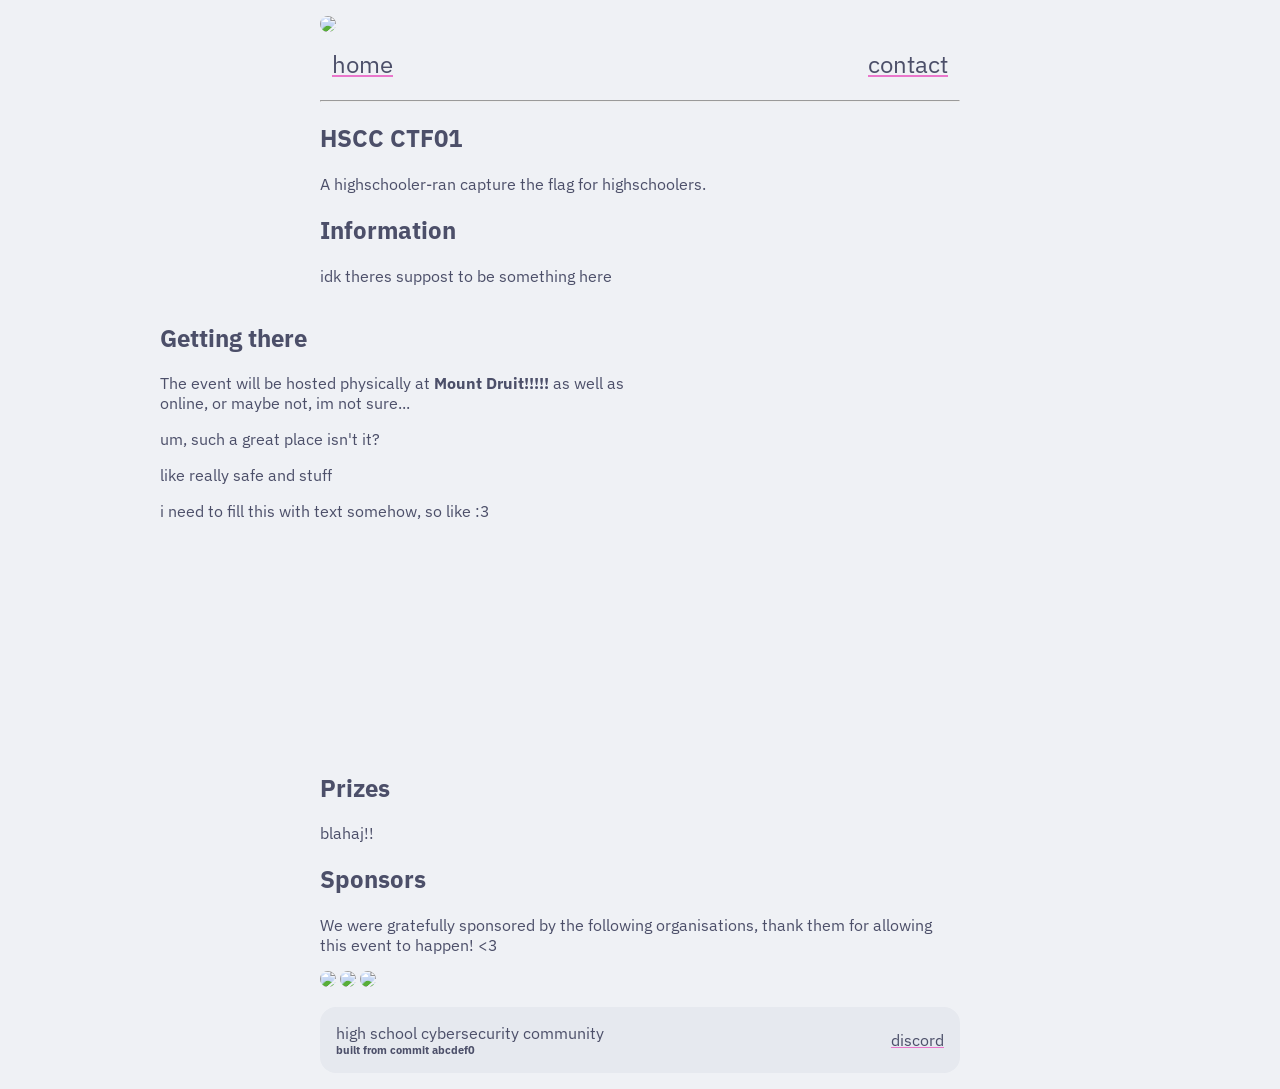
==== index.html @ f52606c4 "Create index.html" ====
<!DOCTYPE html>
<html lang="en">

<head>
  <title>HSCC:CTF</title>
  <meta charset="utf-8">
  <meta name="viewport" content="width=device-width, initial-scale=1">
  <link rel="icon" type="image/x-icon" href="/favicon.ico">
  <link rel="stylesheet" href="/styles.css">
</head>

<body>
  <header class="center">
    <img src="/media/logo.jpg">
    <nav>
      <a href="/">home</a>
      <a href="/contact">contact</a>
    </nav>
    <hr>
  </header>

  <article>
    <h1>HSCC CTF01</h1>
    <p>A highschooler-ran capture the flag for highschoolers.</p>

    <h2>Information</h2>
    <p>idk theres suppost to be something here</p>
    <div class="width-outside-parent">
      <div>
        <h2>Getting there</h2>
        <p>The event will be hosted physically at <b>Mount Druit!!!!!</b> as well as online, or maybe not, im not sure...</p>
        <p>um, such a great place isn't it?</p>
        <p>like really safe and stuff</p>
        <p>i need to fill this with text somehow, so like :3</p>
      </div>
      <iframe src="https://www.google.com/maps/embed?pb=!1m18!1m12!1m3!1d53067.459254096604!2d150.7724800870564!3d-33.76799875563711!2m3!1f0!2f0!3f0!3m2!1i1024!2i768!4f13.1!3m3!1m2!1s0x6b12908f9ba83c33%3A0x5017d681632c230!2sMount%20Druitt%20NSW%202770!5e0!3m2!1sen!2sau!4v1789471751673!5m2!1sen!2sau" width="600" height="450" style="border:0;" allowfullscreen="" loading="lazy" referrerpolicy="strict-origin-when-cross-origin"></iframe>
    </div>

    <h2>Prizes</h2>
    <p>blahaj!!</h2>

    <h2>Sponsors</h2>
    <p>We were gratefully sponsored by the following organisations, thank them for allowing this event to happen! <3</p>
    <img src="/media/sponsors/1.jpg">
    <img src="/media/sponsors/2.jpg">
    <img src="/media/sponsors/3.jpg">
  </article>

  <footer>
    <div id="footer-left">
      <p>high school cybersecurity community</p>
      <h6>built from commit abcdef0</h6>
    </div>
    <nav>
      <a href="/discord">discord</a>
    </nav>
  </footer>
</body>
---- styles.css ----
/* ibm plex sans font */
@import url('https://fonts.googleapis.com/css2?family=IBM+Plex+Sans:ital,wght@0,100..700;1,100..700&display=swap');

:root {
  --accent: oklch(0.726 0.174 338.433);
  --text: oklch(0.435 0.043 279.325);
  --background: oklch(0.958 0.006 264.532);
  --container-background: oklch(0.933 0.009 264.521);
}

@media (prefers-color-scheme: dark) {
  :root {
    --accent: oklch(0.870 0.075 336.304);
    --text: oklch(0.879 0.043 272.277);
    --background: oklch(0.243 0.030 283.911);
    --container-background: oklch(0.216 0.025 284.065);
  }
}

* {
  border-radius: 1rem ;
}

body {
  background-color: var(--background);
  width: min(40rem, 90vw);
  color: var(--text);
  margin: auto;

  font-family: "IBM Plex Sans", sans-serif;
  font-optical-sizing: auto;
  font-style: normal;
}

/* General styles */
a {
  color: var(--text);
  text-decoration-color: var(--accent);
  transition-duration: 0.2s;
}

a:hover {
  color: var(--accent);
  transform: translateY(-0.2em);
  display: inline-block;
}

img {
  max-width: min(40rem, 90vw);
  height: auto;
}

header {
  margin: 1rem 0px 1rem 0px;
  nav {
    font-size: 1.5em;
    padding: 0.5em;
    display: flex;
    justify-content: space-between;
  }
}

footer {
  padding: 1rem;
  margin: 1rem 0px 1rem 0px;
  background-color: var(--container-background);

  display: flex;
  flex-direction: row;
  justify-content: center;
  align-items: center;

  * {
    flex: 1;
  }

  #footer-left * {
    margin: 0px;
  }

  nav {
    height: 100%;
    text-align: right;
  }
}

/* Special Styles */
.width-outside-parent {
  width: calc(100% + 20rem);
  margin-left: -10rem;
  margin-right: -10rem;
  display: flex;
  gap: 1rem;

  >* {
    width: 50%;
  }
}

@media (max-width: 40rem) {
  .width-outside-parent {
    all: unset;
    >* {
      width: 100%;
    }
  }
}
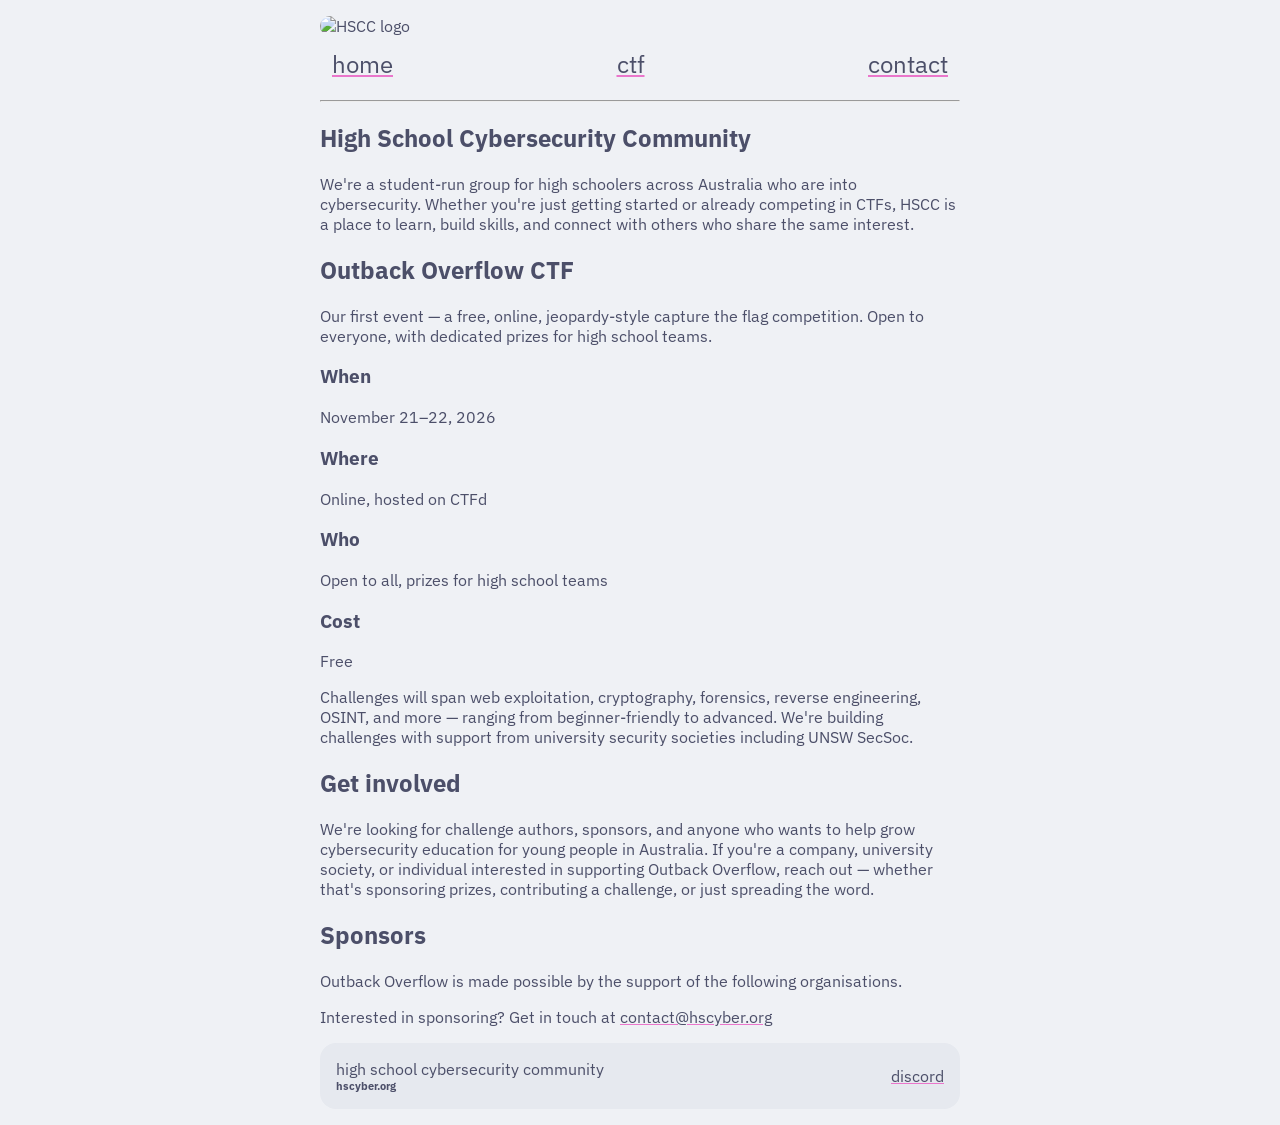
==== commit a58117e7: "Update index.html" ====
--- a/index.html
+++ b/index.html
@@ -1,58 +1,73 @@
 <!DOCTYPE html>
 <html lang="en">
-
 <head>
-  <title>HSCC:CTF</title>
+  <title>High School Cybersecurity Community</title>
   <meta charset="utf-8">
   <meta name="viewport" content="width=device-width, initial-scale=1">
+  <meta name="description" content="A student-run community growing the next generation of cybersecurity talent across Australia.">
   <link rel="icon" type="image/x-icon" href="/favicon.ico">
   <link rel="stylesheet" href="/styles.css">
 </head>
+<body>
 
-<body>
-  <header class="center">
-    <img src="/media/logo.jpg">
+  <header>
+    <img src="/media/logo.png" alt="HSCC logo">
     <nav>
       <a href="/">home</a>
-      <a href="/contact">contact</a>
+      <a href="/ctf.html">ctf</a>
+      <a href="/contact.html">contact</a>
     </nav>
     <hr>
   </header>
 
   <article>
-    <h1>HSCC CTF01</h1>
-    <p>A highschooler-ran capture the flag for highschoolers.</p>
+    <h1>High School Cybersecurity Community</h1>
+    <p>We're a student-run group for high schoolers across Australia who are into cybersecurity. Whether you're just getting started or already competing in CTFs, HSCC is a place to learn, build skills, and connect with others who share the same interest.</p>
 
-    <h2>Information</h2>
-    <p>idk theres suppost to be something here</p>
-    <div class="width-outside-parent">
-      <div>
-        <h2>Getting there</h2>
-        <p>The event will be hosted physically at <b>Mount Druit!!!!!</b> as well as online, or maybe not, im not sure...</p>
-        <p>um, such a great place isn't it?</p>
-        <p>like really safe and stuff</p>
-        <p>i need to fill this with text somehow, so like :3</p>
+    <h2>Outback Overflow CTF</h2>
+    <p>Our first event — a free, online, jeopardy-style capture the flag competition. Open to everyone, with dedicated prizes for high school teams.</p>
+
+    <div class="detail-grid">
+      <div class="detail-item">
+        <h3>When</h3>
+        <p>November 21–22, 2026</p>
       </div>
-      <iframe src="https://www.google.com/maps/embed?pb=!1m18!1m12!1m3!1d53067.459254096604!2d150.7724800870564!3d-33.76799875563711!2m3!1f0!2f0!3f0!3m2!1i1024!2i768!4f13.1!3m3!1m2!1s0x6b12908f9ba83c33%3A0x5017d681632c230!2sMount%20Druitt%20NSW%202770!5e0!3m2!1sen!2sau!4v1789471751673!5m2!1sen!2sau" width="600" height="450" style="border:0;" allowfullscreen="" loading="lazy" referrerpolicy="strict-origin-when-cross-origin"></iframe>
+      <div class="detail-item">
+        <h3>Where</h3>
+        <p>Online, hosted on CTFd</p>
+      </div>
+      <div class="detail-item">
+        <h3>Who</h3>
+        <p>Open to all, prizes for high school teams</p>
+      </div>
+      <div class="detail-item">
+        <h3>Cost</h3>
+        <p>Free</p>
+      </div>
     </div>
 
-    <h2>Prizes</h2>
-    <p>blahaj!!</h2>
+    <p>Challenges will span web exploitation, cryptography, forensics, reverse engineering, OSINT, and more — ranging from beginner-friendly to advanced. We're building challenges with support from university security societies including UNSW SecSoc.</p>
+
+    <h2>Get involved</h2>
+    <p>We're looking for challenge authors, sponsors, and anyone who wants to help grow cybersecurity education for young people in Australia. If you're a company, university society, or individual interested in supporting Outback Overflow, reach out — whether that's sponsoring prizes, contributing a challenge, or just spreading the word.</p>
 
     <h2>Sponsors</h2>
-    <p>We were gratefully sponsored by the following organisations, thank them for allowing this event to happen! <3</p>
-    <img src="/media/sponsors/1.jpg">
-    <img src="/media/sponsors/2.jpg">
-    <img src="/media/sponsors/3.jpg">
+    <p>Outback Overflow is made possible by the support of the following organisations.</p>
+    <div class="sponsor-row">
+      <!-- sponsor logos go here as <img> tags -->
+    </div>
+    <p class="subtle">Interested in sponsoring? Get in touch at <a href="mailto:contact@hscyber.org">contact@hscyber.org</a></p>
   </article>
 
   <footer>
     <div id="footer-left">
       <p>high school cybersecurity community</p>
-      <h6>built from commit abcdef0</h6>
+      <h6>hscyber.org</h6>
     </div>
     <nav>
       <a href="/discord">discord</a>
     </nav>
   </footer>
+
 </body>
+</html>
